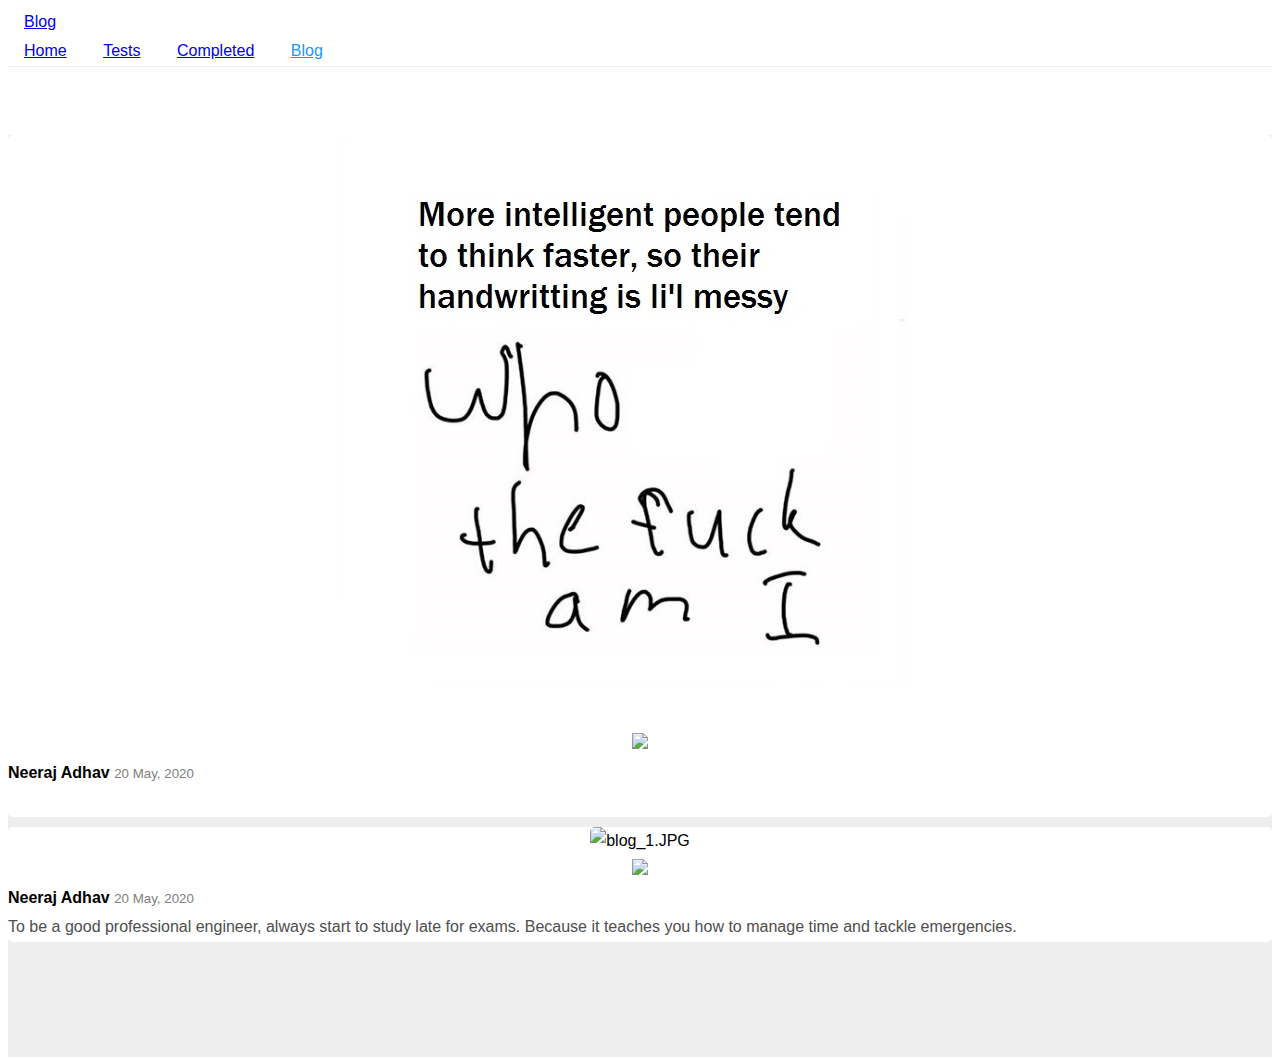
==== blog.html @ 3cfda442 "blog mod" ====
<!DOCTYPE html>
<html>
<title>Blog</title>
<meta charset="UTF-8">
<meta name="viewport" content="width=device-width initial-scale=1 maximum-scale=1.0, user-scalable=0">
<link rel="icon" type="image/png" href="dps/dp1.jpg">
<link rel="stylesheet" href="css/w3.css">
<link rel="stylesheet" href="css/w3-theme-blue.css">
<link rel="stylesheet" type="text/css" href="css/fa5/css/all.min.css">
<!--<link rel="stylesheet" href="https://fonts.googleapis.com/css?family=Raleway">-->
<link rel="stylesheet" href="SN_neeraj/SN_neeraj.css">
<link rel="stylesheet" href="sn_css/main.css">
<link rel="stylesheet" href="css/cssGram.css">
<link rel="stylesheet" href="css/cssGram.css">
<link rel="stylesheet" href="sn_css/responsive.css" media="screen and (max-width: 1220px)">
<style>
body,h1,h2,h3,h4,h5,h6 {font-family: "Raleway", sans-serif}

body, html {
  height: 100%;
  line-height: 1.8;
}

/* Full height image header */
.bgimg-1 {
  background-position: center;
  background-size: cover;
  background-image: url("/w3images/mac.jpg");
  min-height: 100%;
}

.w3-bar .w3-button {
  padding: 16px;
}
</style>
<body onload="myFunction()">
<div id="loading"></div>

<!-- Navbar (sit on top) -->
<div class="w3-top">
  <div class="w3-bar w3-white" style="border-bottom: 1px solid #eee;" id="myNavbar">
    <a href="#home" class="w3-bar-item w3-button w3-wide">Blog</a>
    <!-- Right-sided navbar links -->
    <div class="w3-right w3-hide-small w3-hide-medium">
      <a href="index" class="w3-bar-item w3-button"><i class="fa fa-lg fa-home"></i> Home</a>
      <a href="tests" class="w3-bar-item w3-button"><i class="fa fa-lg fa-pen"></i> Tests</a>
      <a href="completed" class="w3-bar-item w3-button"><i class="fa fa-lg fa-list"></i> Completed</a>
      <a style="color: #2196f3;" href="blog" class="w3-bar-item w3-button"><i class="fa fa-lg fa-blog"></i> Blog</a>
    </div>
    <!-- Hide right-floated links on small screens and replace them with a menu icon -->
  </div>
</div>

<!-- Page Container -->
<div class="" style="max-width: 100%; padding-top: 58px; background: white;">    
  <!-- The Grid -->
  <div class="">
    <!-- Left Column -->
    <div class="aside25 w3-hide-small w3-hide-medium middleone">

    </div>
    <!-- End Left Column -->

    <!-- Middle Column -->
    <div class="section50 middleone shabox w3-container" style="background: #eee;">

    	<!--blog post starts-->
        <div class="w3-card" style="margin-top: 10px; background: white; border-radius: 5px;">

          <center class="" style="">
              <img src="post-img/blog_2.jpg" alt="blog_2.jpg" class="post-img" style="border-radius: 5px 5px 0px 0px;">
          </center>

        <center class="left-bar pull_l">
          <div class="img"><img src="dps/dp1.jpg"></div>
          <!--<div class="img point" style="margin: 20px 0px 20px 0px;"><a href="post-img/blog_1.jpg" download><i class="fa fa-download"></i></a></div>-->
        </center>

         <div class="clr_r"></div>

         <div class="main-con pull_l">
            <b>Neeraj Adhav</b> <i style="color: #2196f3;" class="fa fa-sm fa-certificate"> </i>
            <small class="pull_r" style="color: gray;"> 20 May, 2020</small>
            <p style="margin: 0px auto; color: #4e4e4e;">
         	<br>
         </p>
         </div>
         <div class="clr_b"></div>
        </div>
        <!--blog post ends-->

        <!--blog post starts-->
        <div class="w3-card" style="margin-top: 10px; background: white; border-radius: 5px;">

          <center class="" style="">
              <img src="post-img/blog_1.JPG" alt="blog_1.JPG" class="post-img" style="border-radius: 5px 5px 0px 0px;">
          </center>

        <center class="left-bar pull_l">
          <div class="img"><img src="dps/dp1.jpg"></div>
          <!--<div class="img point" style="margin: 20px 0px 20px 0px;"><a href="post-img/blog_1.jpg" download><i class="fa fa-download"></i></a></div>-->
        </center>

         <div class="clr_r"></div>

         <div class="main-con pull_l">
            <b>Neeraj Adhav</b> <i style="color: #2196f3;" class="fa fa-sm fa-certificate"> </i>
            <small class="pull_r" style="color: gray;"> 20 May, 2020</small>
            <p style="margin: 0px auto; color: #4e4e4e;">
         	To be a good professional engineer, always start to study late for exams. Because it teaches you how to manage time and tackle emergencies.
         </p>
         </div>
         <div class="clr_b"></div>
        </div>
        <!--blog post ends-->

      <br><br>
      <br><br>
      <div class="clr_b"></div>
    </div>
    <!-- End Middle Column -->
    
    <!-- Right Column -->
    <div class="aside25 w3-hide-small w3-hide-medium middleone">
    	
    </div>
    <!-- End Right Column -->
    
  <!-- End Grid -->
  </div>  

<!-- End Page Container -->
</div>

 <!-- bottom nav -->
<div class="bottom-nav w3-hide-large">
  <center class="post-controls"><a href="index"><i class="fa fa-lg fa-home"></i></a></center>
  <center class="post-controls"><a href="tests"><i class="fa fa-lg fa-pen"></i></a></center>
  <center class="post-controls"><a href="completed"><i class="fa fa-lg fa-list"></i></a></center>
  <center style="color: #2196f3;" class="post-controls"><a href="blog"><i class="fa fa-lg fa-blog"></i></a></center>
  <div class="clr_b"></div>
</div>
<!--  bottom nav -->

<script>
// Modal Image Gallery
function onClick(element) {
  document.getElementById("img01").src = element.src;
  document.getElementById("modal01").style.display = "block";
  var captionText = document.getElementById("caption");
  captionText.innerHTML = element.alt;
}


// Toggle between showing and hiding the sidebar when clicking the menu icon
var mySidebar = document.getElementById("mySidebar");

function w3_open() {
  if (mySidebar.style.display === 'block') {
    mySidebar.style.display = 'none';
  } else {
    mySidebar.style.display = 'block';
  }
}

// Close the sidebar with the close button
function w3_close() {
    mySidebar.style.display = "none";
}

// $(document).ready(function(){
      //  $('div#loading').removeAttr('id');
    // });
    var preloader = document.getElementById("loading");
    // window.addEventListener('load', function(){
    //  preloader.style.display = 'none';
    //  })

    function myFunction(){
      preloader.style.display = 'none';
    };
</script>

</body>
</html>
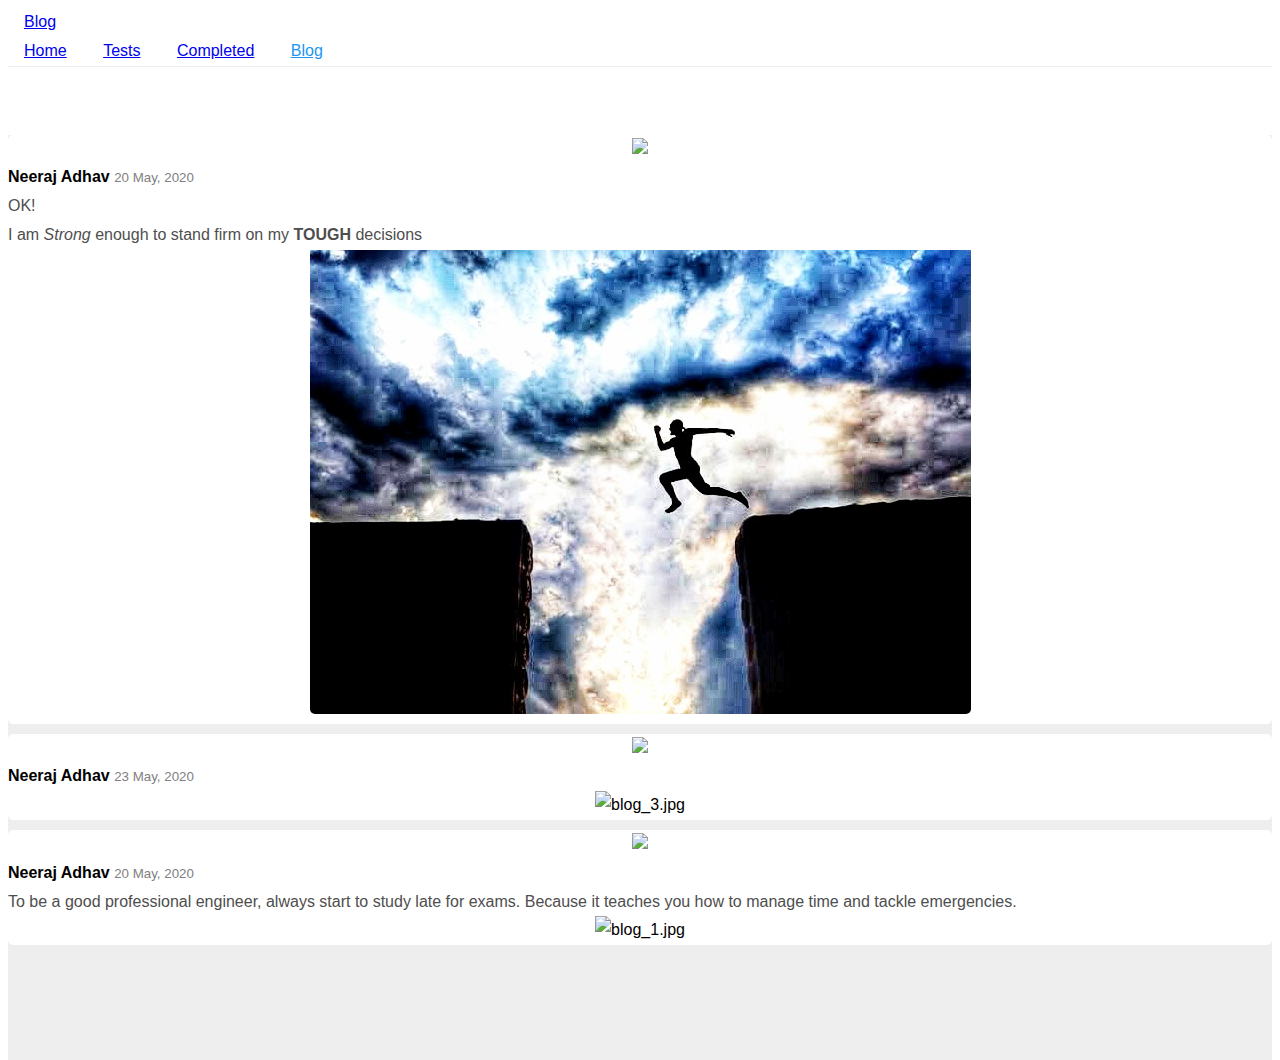
==== commit 976d55c4: "blog 4 push" ====
--- a/blog.html
+++ b/blog.html
@@ -64,52 +64,81 @@
     <!-- Middle Column -->
     <div class="section50 middleone shabox w3-container" style="background: #eee;">
 
+
     	<!--blog post starts-->
         <div class="w3-card" style="margin-top: 10px; background: white; border-radius: 5px;">
+        	
+        	<center class="left-bar pull_l">
+	          <div class="img"><img src="dps/dp1.jpg"></div>
+	          <!--<div class="img point" style="margin: 20px 0px 20px 0px;"><a href="post-img/blog_1.jpg" download><i class="fa fa-download"></i></a></div>-->
+	        </center>
+
+	         <div class="clr_r"></div>
+
+	         <div class="main-con pull_l">
+	            <b>Neeraj Adhav</b> <i style="color: #2196f3;" class="fa fa-sm fa-certificate"> </i>
+	            <small class="pull_r" style="color: gray;"> 20 May, 2020</small>
+	            <p style="margin: 0px auto; color: #4e4e4e;">
+	         	OK!<br>I am <i>Strong</i> enough to stand firm on my <b>TOUGH</b> decisions
+	         	</p>
+	         </div>
 
           <center class="" style="">
-              <img src="post-img/blog_2.jpg" alt="blog_2.jpg" class="post-img" style="border-radius: 5px 5px 0px 0px;">
+              <img src="post-img/blog_4.jpg" alt="blog_4.jpg" class="post-img" style="border-radius: 0px 0px 5px 5px;">
           </center>
 
-        <center class="left-bar pull_l">
-          <div class="img"><img src="dps/dp1.jpg"></div>
-          <!--<div class="img point" style="margin: 20px 0px 20px 0px;"><a href="post-img/blog_1.jpg" download><i class="fa fa-download"></i></a></div>-->
-        </center>
-
-         <div class="clr_r"></div>
-
-         <div class="main-con pull_l">
-            <b>Neeraj Adhav</b> <i style="color: #2196f3;" class="fa fa-sm fa-certificate"> </i>
-            <small class="pull_r" style="color: gray;"> 20 May, 2020</small>
-            <p style="margin: 0px auto; color: #4e4e4e;">
-         	<br>
-         </p>
-         </div>
+        
          <div class="clr_b"></div>
         </div>
         <!--blog post ends-->
 
+    	<!--blog post starts-->
+        <div class="w3-card" style="margin-top: 10px; background: white; border-radius: 5px;">
+        	
+        	<center class="left-bar pull_l">
+	          <div class="img"><img src="dps/dp1.jpg"></div>
+	          <!--<div class="img point" style="margin: 20px 0px 20px 0px;"><a href="post-img/blog_1.jpg" download><i class="fa fa-download"></i></a></div>-->
+	        </center>
+
+	         <div class="clr_r"></div>
+
+	         <div class="main-con pull_l">
+	            <b>Neeraj Adhav</b> <i style="color: #2196f3;" class="fa fa-sm fa-certificate"> </i>
+	            <small class="pull_r" style="color: gray;"> 23 May, 2020</small>
+	         </div>
+
+          <center class="" style="">
+              <img src="post-img/blog_3.jpg" alt="blog_3.jpg" class="post-img" style="border-radius: 0px 0px 5px 5px;">
+          </center>
+
+        
+         <div class="clr_b"></div>
+        </div>
+        <!--blog post ends-->
+
         <!--blog post starts-->
         <div class="w3-card" style="margin-top: 10px; background: white; border-radius: 5px;">
+        	
+        	<center class="left-bar pull_l">
+	          <div class="img"><img src="dps/dp1.jpg"></div>
+	          <!--<div class="img point" style="margin: 20px 0px 20px 0px;"><a href="post-img/blog_1.jpg" download><i class="fa fa-download"></i></a></div>-->
+	        </center>
+
+	         <div class="clr_r"></div>
+
+	         <div class="main-con pull_l">
+	            <b>Neeraj Adhav</b> <i style="color: #2196f3;" class="fa fa-sm fa-certificate"> </i>
+	            <small class="pull_r" style="color: gray;"> 20 May, 2020</small>
+	            <p style="margin: 0px auto; color: #4e4e4e;">
+	         	To be a good professional engineer, always start to study late for exams. Because it teaches you how to manage time and tackle emergencies.
+	         </p>
+	         </div>
 
           <center class="" style="">
-              <img src="post-img/blog_1.JPG" alt="blog_1.JPG" class="post-img" style="border-radius: 5px 5px 0px 0px;">
+              <img src="post-img/blog_1.jpg" alt="blog_1.jpg" class="post-img" style="border-radius: 0px 0px 5px 5px;">
           </center>
 
-        <center class="left-bar pull_l">
-          <div class="img"><img src="dps/dp1.jpg"></div>
-          <!--<div class="img point" style="margin: 20px 0px 20px 0px;"><a href="post-img/blog_1.jpg" download><i class="fa fa-download"></i></a></div>-->
-        </center>
-
-         <div class="clr_r"></div>
-
-         <div class="main-con pull_l">
-            <b>Neeraj Adhav</b> <i style="color: #2196f3;" class="fa fa-sm fa-certificate"> </i>
-            <small class="pull_r" style="color: gray;"> 20 May, 2020</small>
-            <p style="margin: 0px auto; color: #4e4e4e;">
-         	To be a good professional engineer, always start to study late for exams. Because it teaches you how to manage time and tackle emergencies.
-         </p>
-         </div>
+        
          <div class="clr_b"></div>
         </div>
         <!--blog post ends-->
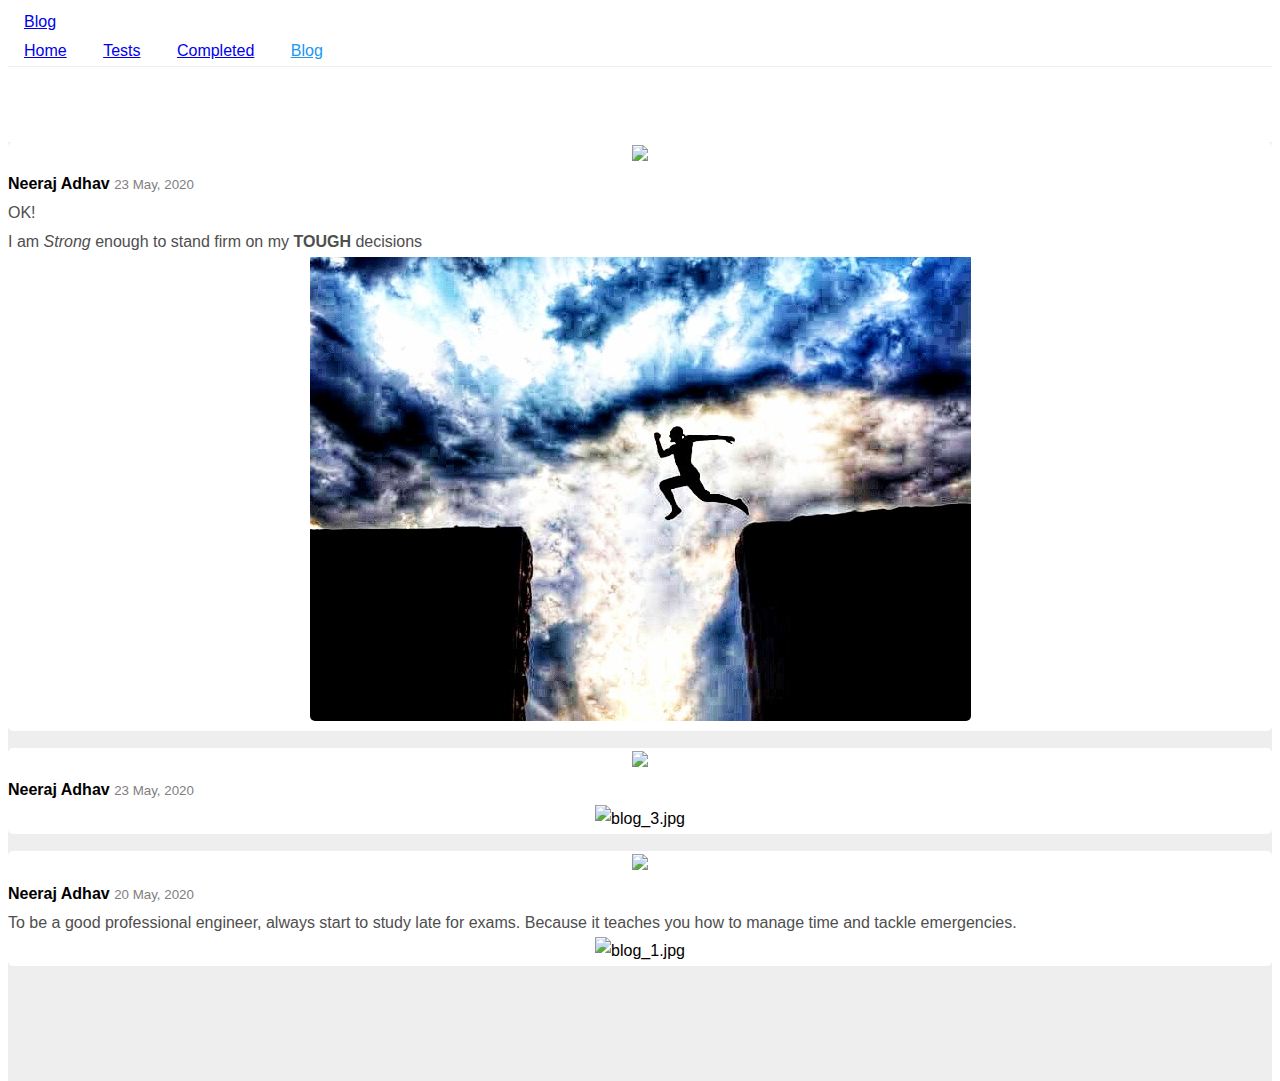
==== commit 9ee0dbde: "23 update" ====
--- a/blog.html
+++ b/blog.html
@@ -66,7 +66,7 @@
 
 
     	<!--blog post starts-->
-        <div class="w3-card" style="margin-top: 10px; background: white; border-radius: 5px;">
+        <div class="w3-card" style="margin-top: 17px; background: white; border-radius: 5px;">
         	
         	<center class="left-bar pull_l">
 	          <div class="img"><img src="dps/dp1.jpg"></div>
@@ -77,7 +77,7 @@
 
 	         <div class="main-con pull_l">
 	            <b>Neeraj Adhav</b> <i style="color: #2196f3;" class="fa fa-sm fa-certificate"> </i>
-	            <small class="pull_r" style="color: gray;"> 20 May, 2020</small>
+	            <small class="pull_r" style="color: gray;"> 23 May, 2020</small>
 	            <p style="margin: 0px auto; color: #4e4e4e;">
 	         	OK!<br>I am <i>Strong</i> enough to stand firm on my <b>TOUGH</b> decisions
 	         	</p>
@@ -93,7 +93,7 @@
         <!--blog post ends-->
 
     	<!--blog post starts-->
-        <div class="w3-card" style="margin-top: 10px; background: white; border-radius: 5px;">
+        <div class="w3-card" style="margin-top: 17px; background: white; border-radius: 5px;">
         	
         	<center class="left-bar pull_l">
 	          <div class="img"><img src="dps/dp1.jpg"></div>
@@ -117,7 +117,7 @@
         <!--blog post ends-->
 
         <!--blog post starts-->
-        <div class="w3-card" style="margin-top: 10px; background: white; border-radius: 5px;">
+        <div class="w3-card" style="margin-top: 17px; background: white; border-radius: 5px;">
         	
         	<center class="left-bar pull_l">
 	          <div class="img"><img src="dps/dp1.jpg"></div>
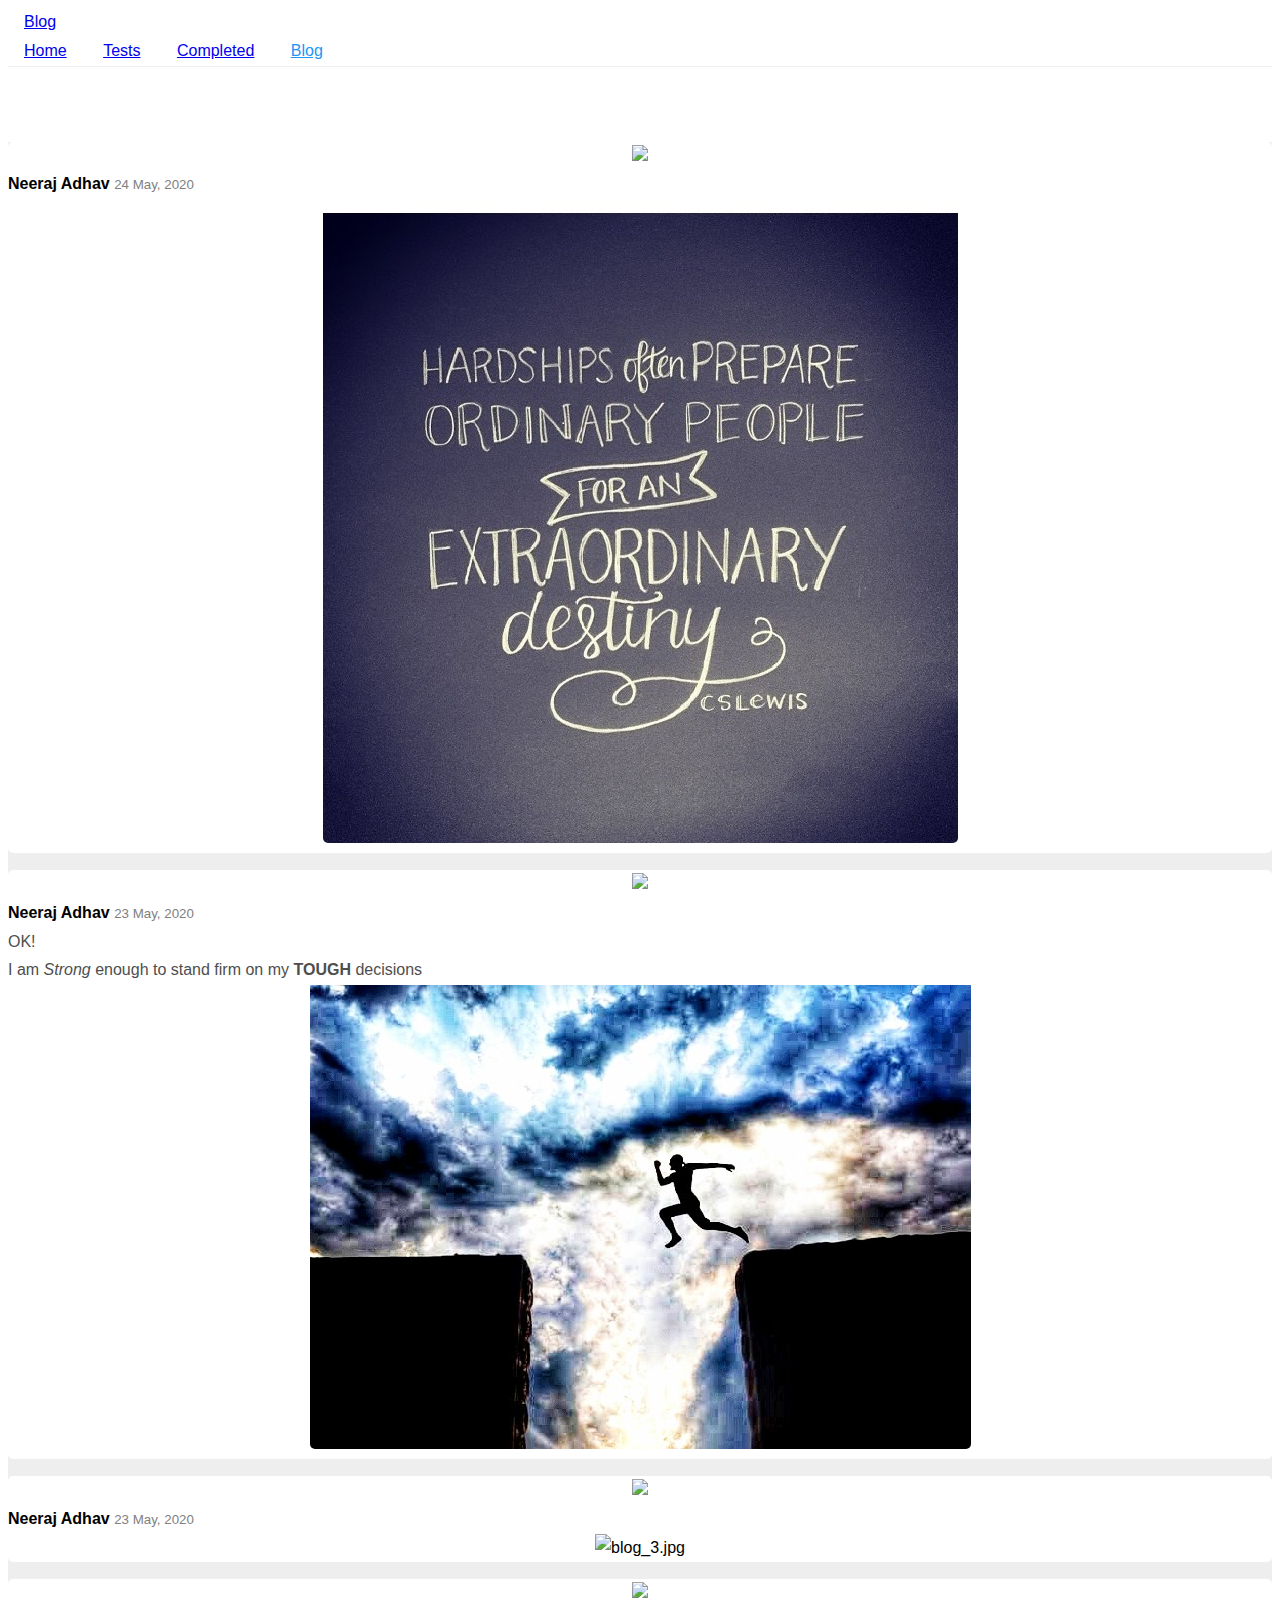
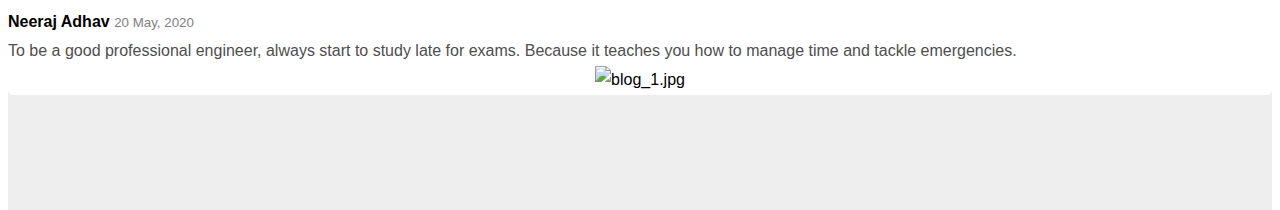
==== commit 3d4b4344: "blog 5" ====
--- a/blog.html
+++ b/blog.html
@@ -64,6 +64,29 @@
     <!-- Middle Column -->
     <div class="section50 middleone shabox w3-container" style="background: #eee;">
 
+    	<!--blog post starts-->
+        <div class="w3-card" style="margin-top: 17px; background: white; border-radius: 5px;">
+        	
+        	<center class="left-bar pull_l">
+	          <div class="img"><img src="dps/dp1.jpg"></div>
+	          <!--<div class="img point" style="margin: 20px 0px 20px 0px;"><a href="post-img/blog_1.jpg" download><i class="fa fa-download"></i></a></div>-->
+	        </center>
+
+	         <div class="clr_r"></div>
+
+	         <div class="main-con pull_l">
+	            <b>Neeraj Adhav</b> <i style="color: #2196f3;" class="fa fa-sm fa-certificate"> </i>
+	            <small class="pull_r" style="color: gray;"> 24 May, 2020</small>
+	         </div>
+
+          <center class="" style="">
+              <img src="post-img/blog_5.jpg" alt="blog_5.jpg" class="post-img" style="border-radius: 0px 0px 5px 5px;">
+          </center>
+
+        
+         <div class="clr_b"></div>
+        </div>
+        <!--blog post ends-->
 
     	<!--blog post starts-->
         <div class="w3-card" style="margin-top: 17px; background: white; border-radius: 5px;">
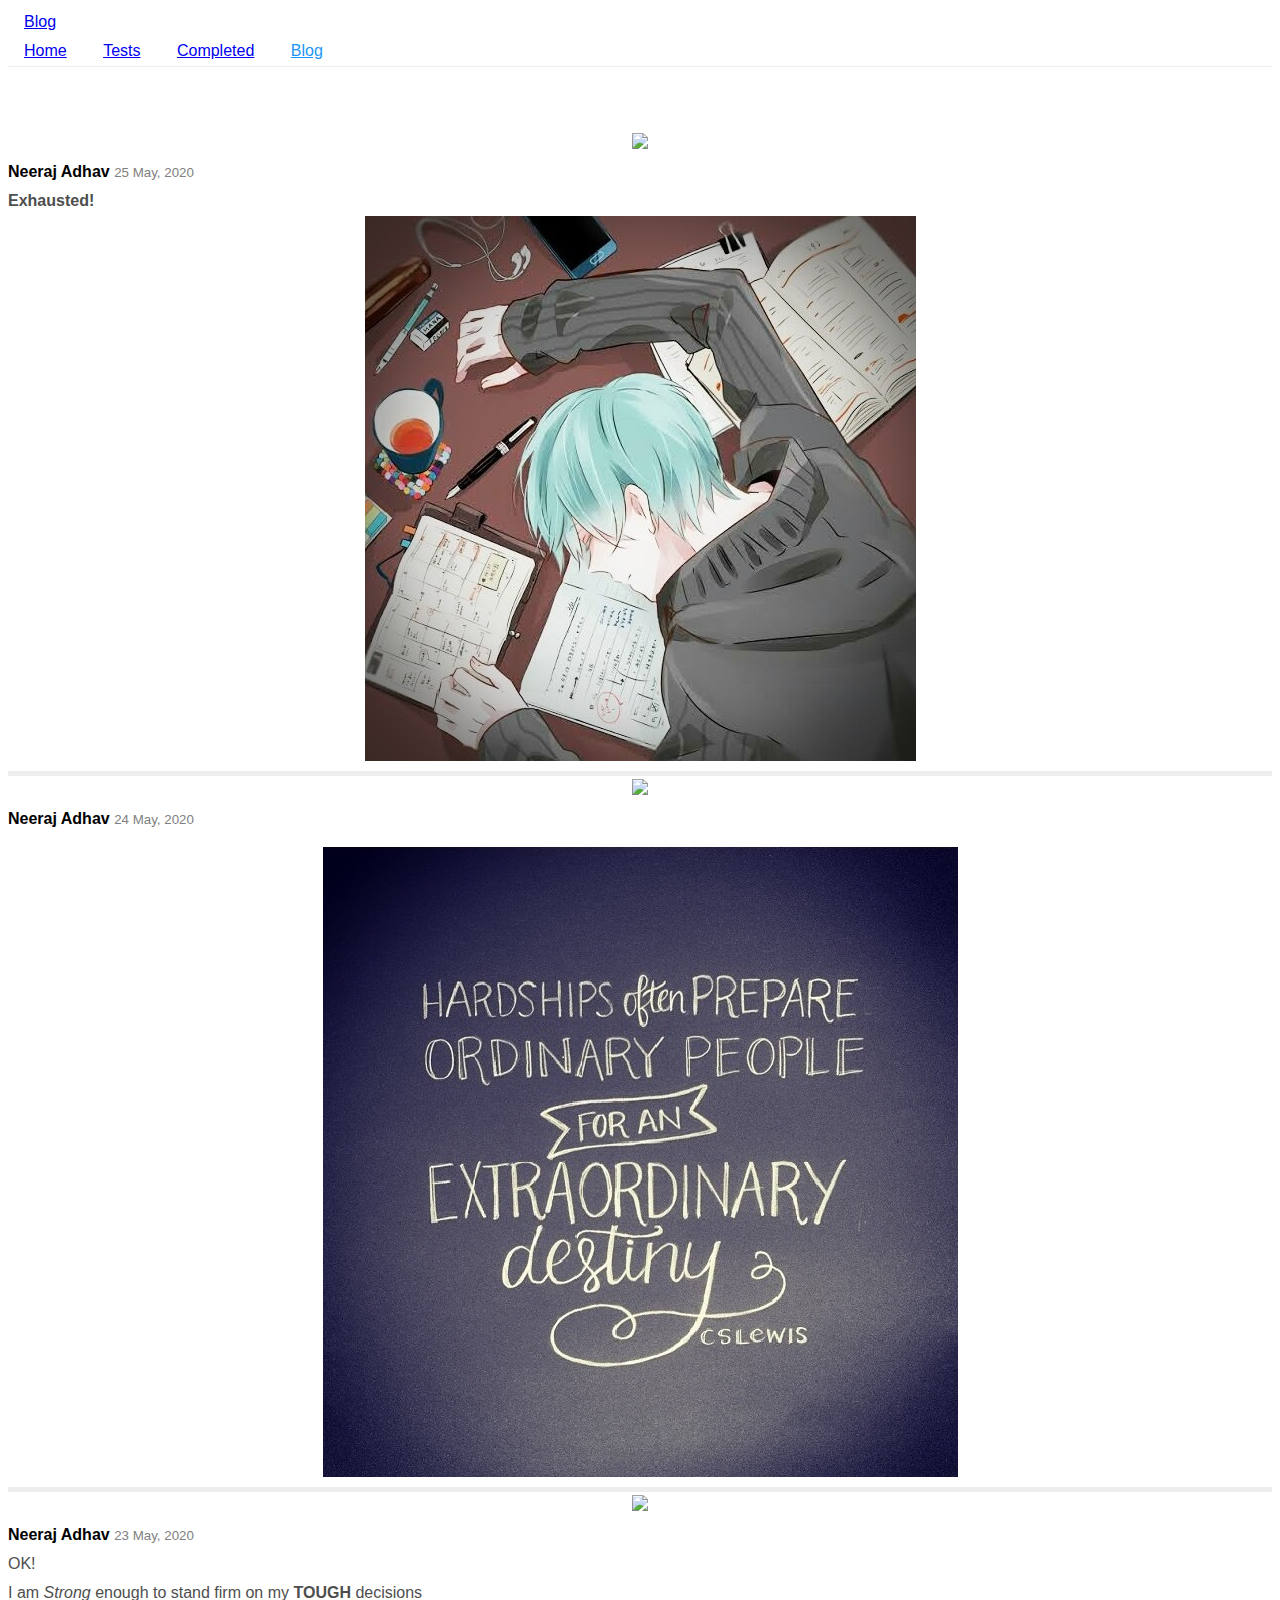
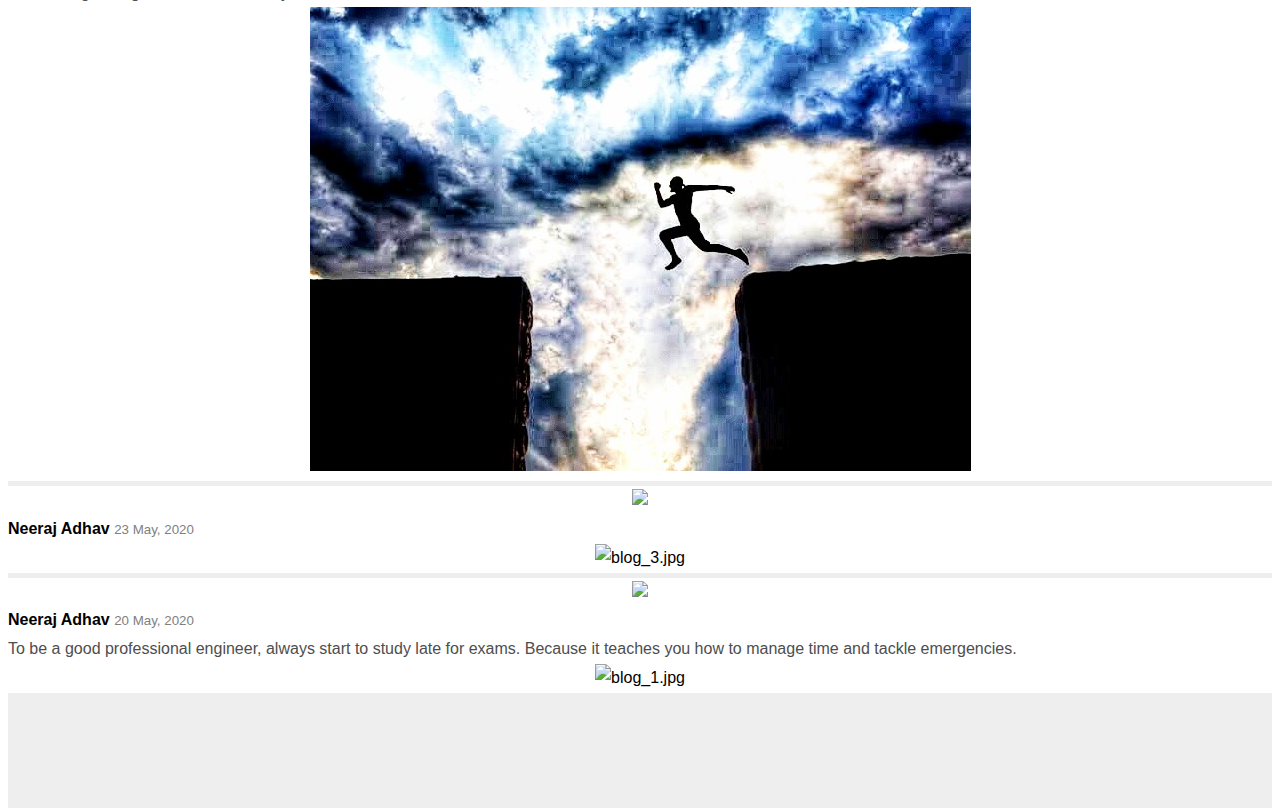
==== commit 6a9cc650: "blog 6 modified" ====
--- a/blog.html
+++ b/blog.html
@@ -62,10 +62,36 @@
     <!-- End Left Column -->
 
     <!-- Middle Column -->
-    <div class="section50 middleone shabox w3-container" style="background: #eee;">
-
-    	<!--blog post starts-->
-        <div class="w3-card" style="margin-top: 17px; background: white; border-radius: 5px;">
+    <div class="section50 middleone shabox" style="background: #eee;">
+
+    	<!--blog post starts-->
+        <div class="w3-card" style="margin-top: 5px; background: white; border-radius:;">
+        	
+        	<center class="left-bar pull_l">
+	          <div class="img"><img src="dps/dp1.jpg"></div>
+	          <!--<div class="img point" style="margin: 20px 0px 20px 0px;"><a href="post-img/blog_1.jpg" download><i class="fa fa-download"></i></a></div>-->
+	        </center>
+
+	         <div class="clr_r"></div>
+
+	         <div class="main-con pull_l">
+	            <b>Neeraj Adhav</b> <i style="color: #2196f3;" class="fa fa-sm fa-certificate"> </i>
+	            <small class="pull_r" style="color: gray;"> 25 May, 2020</small>
+	            <p style="margin: 0px auto; color: #4e4e4e;">
+	         	<b>Exhausted!</b>
+	         	</p>
+	         </div>
+
+          <center class="" style="">
+              <img src="post-img/blog_6.jpg" alt="blog_6.jpg" class="post-img" style="border-radius: 0px 0px 0px 0px;">
+          </center>
+        
+         <div class="clr_b"></div>
+        </div>
+        <!--blog post ends-->
+
+    	<!--blog post starts-->
+        <div class="w3-card" style="margin-top: 5px; background: white; border-radius: 0px;">
         	
         	<center class="left-bar pull_l">
 	          <div class="img"><img src="dps/dp1.jpg"></div>
@@ -80,16 +106,16 @@
 	         </div>
 
           <center class="" style="">
-              <img src="post-img/blog_5.jpg" alt="blog_5.jpg" class="post-img" style="border-radius: 0px 0px 5px 5px;">
-          </center>
-
-        
-         <div class="clr_b"></div>
-        </div>
-        <!--blog post ends-->
-
-    	<!--blog post starts-->
-        <div class="w3-card" style="margin-top: 17px; background: white; border-radius: 5px;">
+              <img src="post-img/blog_5.jpg" alt="blog_5.jpg" class="post-img" style="border-radius: 0px 0px 0px 0px;">
+          </center>
+
+        
+         <div class="clr_b"></div>
+        </div>
+        <!--blog post ends-->
+
+    	<!--blog post starts-->
+        <div class="w3-card" style="margin-top: 5px; background: white; border-radius: 0px;">
         	
         	<center class="left-bar pull_l">
 	          <div class="img"><img src="dps/dp1.jpg"></div>
@@ -107,16 +133,16 @@
 	         </div>
 
           <center class="" style="">
-              <img src="post-img/blog_4.jpg" alt="blog_4.jpg" class="post-img" style="border-radius: 0px 0px 5px 5px;">
-          </center>
-
-        
-         <div class="clr_b"></div>
-        </div>
-        <!--blog post ends-->
-
-    	<!--blog post starts-->
-        <div class="w3-card" style="margin-top: 17px; background: white; border-radius: 5px;">
+              <img src="post-img/blog_4.jpg" alt="blog_4.jpg" class="post-img" style="border-radius: 0px 0px 0px 0px;">
+          </center>
+
+        
+         <div class="clr_b"></div>
+        </div>
+        <!--blog post ends-->
+
+    	<!--blog post starts-->
+        <div class="w3-card" style="margin-top: 5px; background: white; border-radius: 0px;">
         	
         	<center class="left-bar pull_l">
 	          <div class="img"><img src="dps/dp1.jpg"></div>
@@ -131,7 +157,7 @@
 	         </div>
 
           <center class="" style="">
-              <img src="post-img/blog_3.jpg" alt="blog_3.jpg" class="post-img" style="border-radius: 0px 0px 5px 5px;">
+              <img src="post-img/blog_3.jpg" alt="blog_3.jpg" class="post-img" style="border-radius: 0px 0px 0px 0px;">
           </center>
 
         
@@ -140,7 +166,7 @@
         <!--blog post ends-->
 
         <!--blog post starts-->
-        <div class="w3-card" style="margin-top: 17px; background: white; border-radius: 5px;">
+        <div class="w3-card" style="margin-top: 5px; background: white; border-radius: 0px;">
         	
         	<center class="left-bar pull_l">
 	          <div class="img"><img src="dps/dp1.jpg"></div>
@@ -158,7 +184,7 @@
 	         </div>
 
           <center class="" style="">
-              <img src="post-img/blog_1.jpg" alt="blog_1.jpg" class="post-img" style="border-radius: 0px 0px 5px 5px;">
+              <img src="post-img/blog_1.jpg" alt="blog_1.jpg" class="post-img" style="border-radius: 0px 0px 0px 0px;">
           </center>
 
         
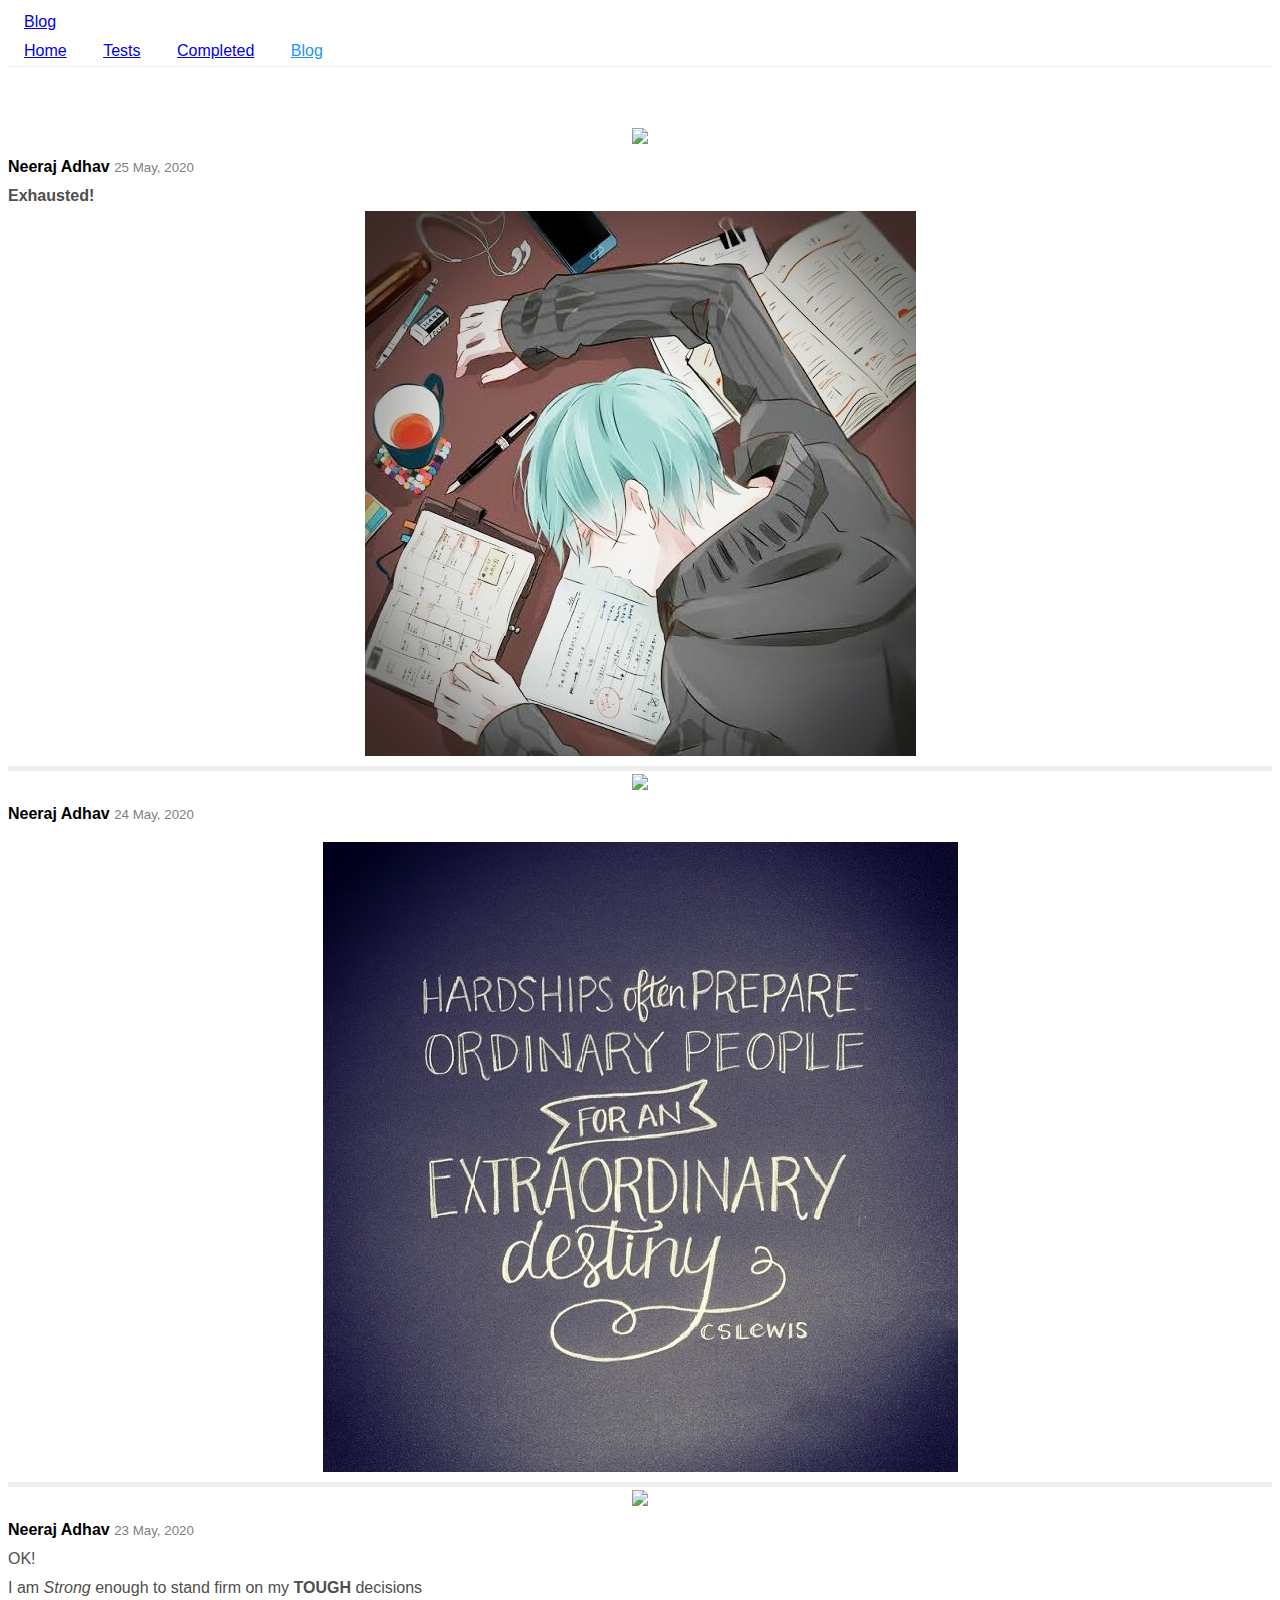
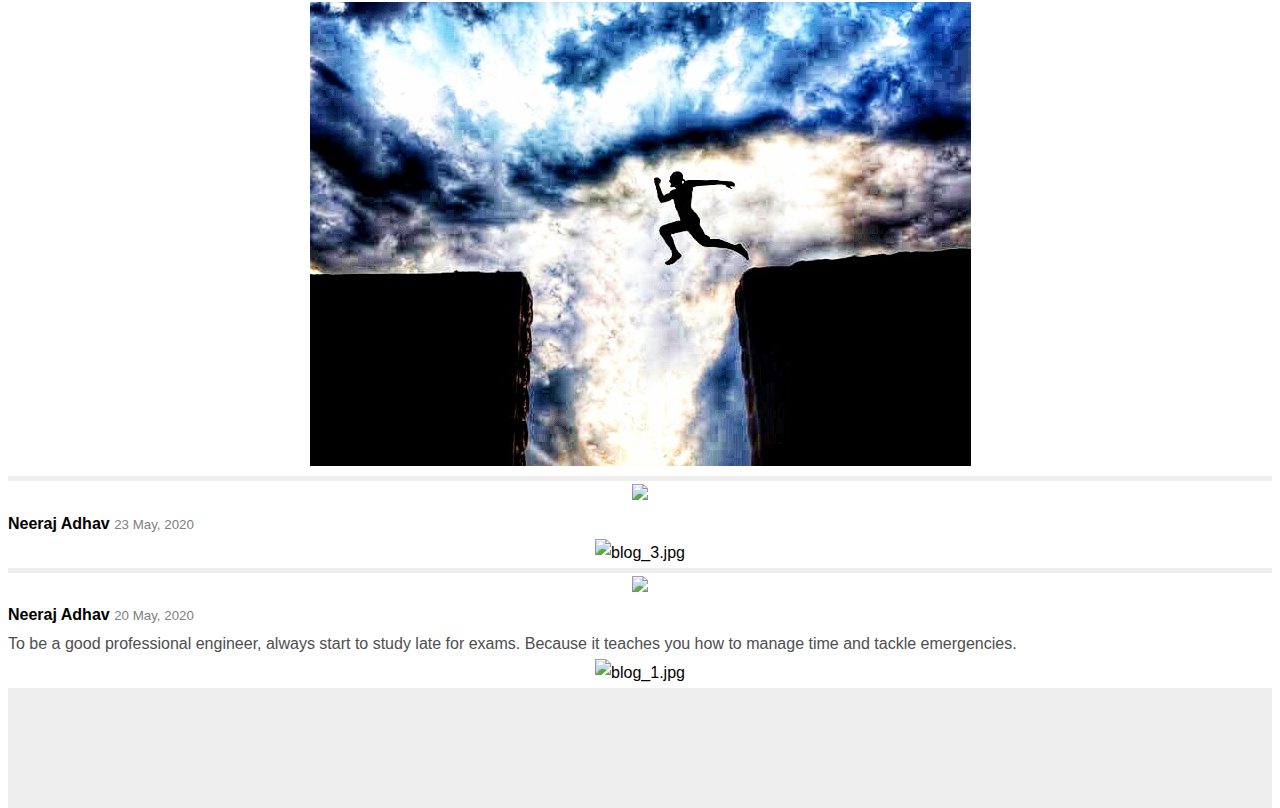
==== commit caa94413: "margin bottom" ====
--- a/blog.html
+++ b/blog.html
@@ -65,7 +65,7 @@
     <div class="section50 middleone shabox" style="background: #eee;">
 
     	<!--blog post starts-->
-        <div class="w3-card" style="margin-top: 5px; background: white; border-radius:;">
+        <div class="w3-card" style="margin-bottom: 5px; background: white; border-radius:;">
         	
         	<center class="left-bar pull_l">
 	          <div class="img"><img src="dps/dp1.jpg"></div>
@@ -91,7 +91,7 @@
         <!--blog post ends-->
 
     	<!--blog post starts-->
-        <div class="w3-card" style="margin-top: 5px; background: white; border-radius: 0px;">
+        <div class="w3-card" style="margin-bottom: 5px; background: white; border-radius: 0px;">
         	
         	<center class="left-bar pull_l">
 	          <div class="img"><img src="dps/dp1.jpg"></div>
@@ -115,7 +115,7 @@
         <!--blog post ends-->
 
     	<!--blog post starts-->
-        <div class="w3-card" style="margin-top: 5px; background: white; border-radius: 0px;">
+        <div class="w3-card" style="margin-bottom: 5px; background: white; border-radius: 0px;">
         	
         	<center class="left-bar pull_l">
 	          <div class="img"><img src="dps/dp1.jpg"></div>
@@ -142,7 +142,7 @@
         <!--blog post ends-->
 
     	<!--blog post starts-->
-        <div class="w3-card" style="margin-top: 5px; background: white; border-radius: 0px;">
+        <div class="w3-card" style="margin-bottom: 5px; background: white; border-radius: 0px;">
         	
         	<center class="left-bar pull_l">
 	          <div class="img"><img src="dps/dp1.jpg"></div>
@@ -166,7 +166,7 @@
         <!--blog post ends-->
 
         <!--blog post starts-->
-        <div class="w3-card" style="margin-top: 5px; background: white; border-radius: 0px;">
+        <div class="w3-card" style="margin-bottom: 5px; background: white; border-radius: 0px;">
         	
         	<center class="left-bar pull_l">
 	          <div class="img"><img src="dps/dp1.jpg"></div>
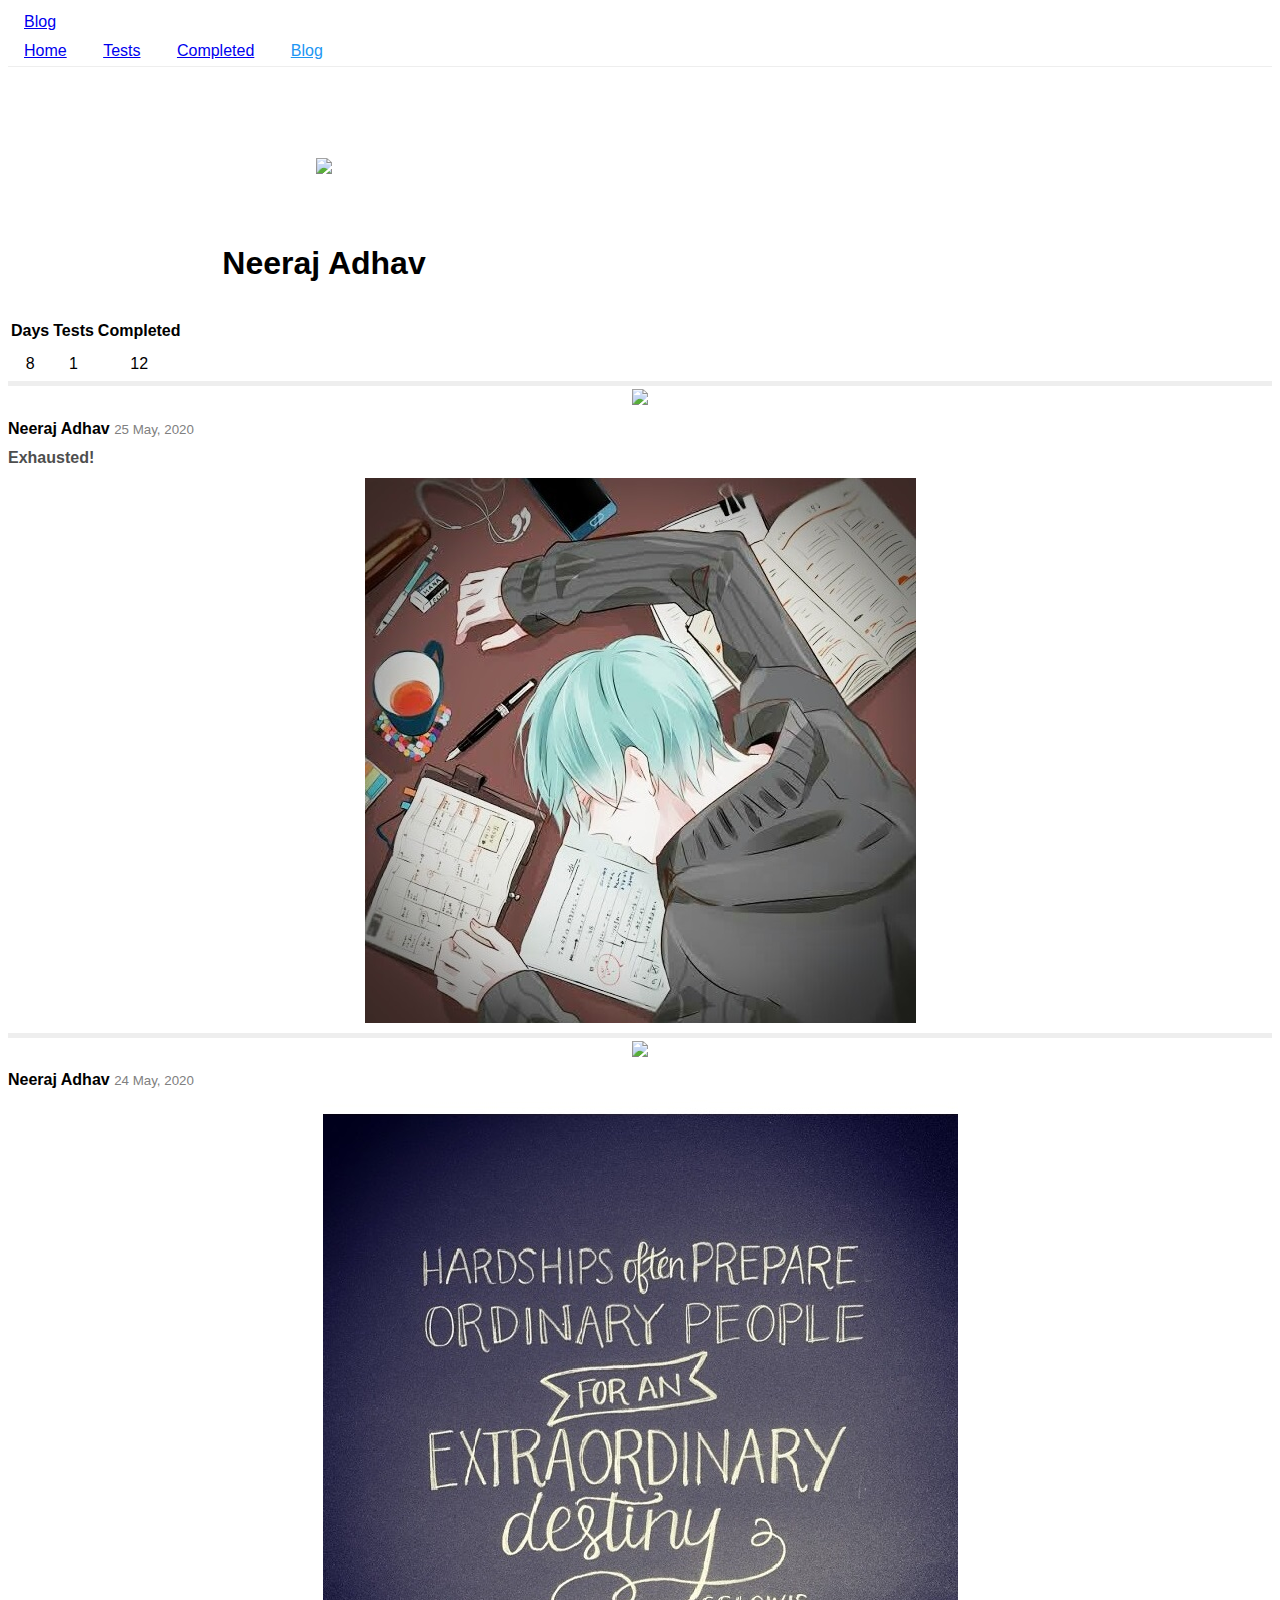
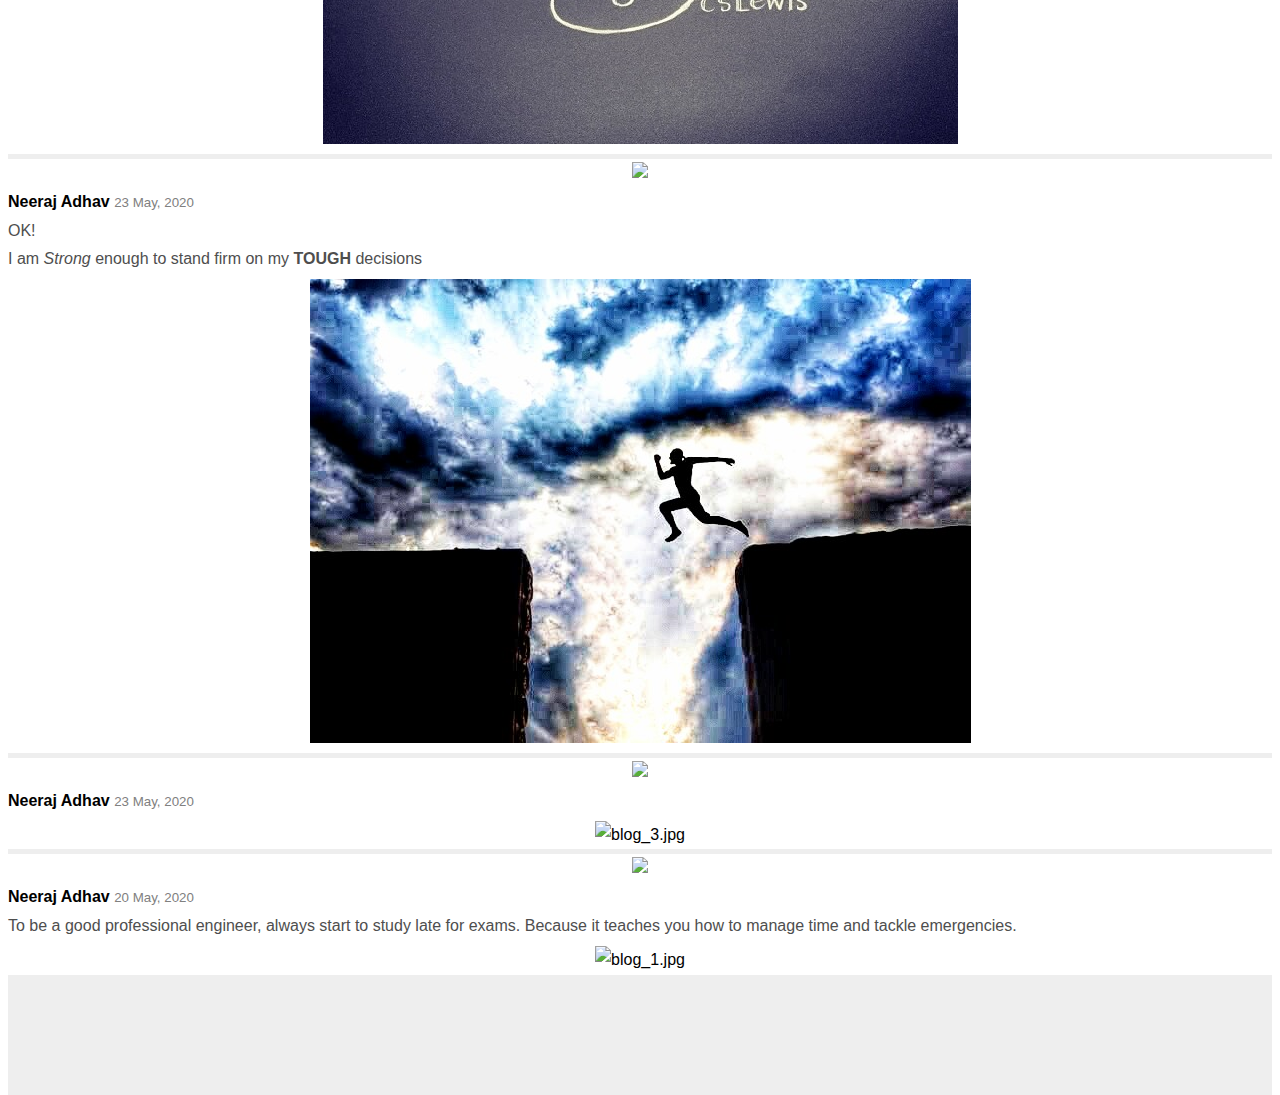
==== commit 59a03cbf: "profile added" ====
--- a/blog.html
+++ b/blog.html
@@ -45,7 +45,7 @@
       <a href="index" class="w3-bar-item w3-button"><i class="fa fa-lg fa-home"></i> Home</a>
       <a href="tests" class="w3-bar-item w3-button"><i class="fa fa-lg fa-pen"></i> Tests</a>
       <a href="completed" class="w3-bar-item w3-button"><i class="fa fa-lg fa-list"></i> Completed</a>
-      <a style="color: #2196f3;" href="blog" class="w3-bar-item w3-button"><i class="fa fa-lg fa-blog"></i> Blog</a>
+      <a style="color: #2196f3;" href="blog" class="w3-bar-item w3-button"><i class="fa fa-lg fa-user"></i> Blog</a>
     </div>
     <!-- Hide right-floated links on small screens and replace them with a menu icon -->
   </div>
@@ -64,8 +64,34 @@
     <!-- Middle Column -->
     <div class="section50 middleone shabox" style="background: #eee;">
 
-    	<!--blog post starts-->
-        <div class="w3-card" style="margin-bottom: 5px; background: white; border-radius:;">
+    	<!--profile starts-->
+    	<div style="background: white; margin-bottom: 5px;">
+    		<center class="pull_l" style="width: 50%; padding: 30px 0px 30px 0px;">
+    			<div class="img"><img src="dps/dp1.jpg"></div>
+    		</center>
+    		<div class="clr_r"></div>
+
+    		<div class="pull_l" style="width: 50%;">
+    			<center><h1>Neeraj Adhav</h1></center>
+    			<table class="w3-table">
+	    			<tr>
+	    				<td class=""><center><b>Days</b></center></td>
+	    				<td class=""><center><b>Tests</b></center></td>
+	    				<td class=""><center><b>Completed</b></center></td>
+	    			</tr>
+	    			<tr>
+	    				<td class=""><center>8</center></td>
+	    				<td class=""><center>1</center></td>
+	    				<td class=""><center>12</center></td>
+	    			</tr>
+	    		</table>
+    		</div>
+    		<div class="clr_b"></div>
+    	</div>
+    	<!--profile ends-->
+
+    	<!--blog post starts-->
+        <div class="" style="margin-bottom: 5px; background: white; border-radius:;">
         	
         	<center class="left-bar pull_l">
 	          <div class="img"><img src="dps/dp1.jpg"></div>
@@ -81,41 +107,40 @@
 	         	<b>Exhausted!</b>
 	         	</p>
 	         </div>
-
-          <center class="" style="">
+	         <div class="clr_b"></div>
+
+          <center class="" style="margin-top: 5px;">
               <img src="post-img/blog_6.jpg" alt="blog_6.jpg" class="post-img" style="border-radius: 0px 0px 0px 0px;">
           </center>
+        </div>
+        <!--blog post ends-->
+
+    	<!--blog post starts-->
+        <div class="" style="margin-bottom: 5px; background: white; border-radius: 0px;">
+        	
+        	<center class="left-bar pull_l">
+	          <div class="img"><img src="dps/dp1.jpg"></div>
+	          <!--<div class="img point" style="margin: 20px 0px 20px 0px;"><a href="post-img/blog_1.jpg" download><i class="fa fa-download"></i></a></div>-->
+	        </center>
+
+	         <div class="clr_r"></div>
+
+	         <div class="main-con pull_l">
+	            <b>Neeraj Adhav</b> <i style="color: #2196f3;" class="fa fa-sm fa-certificate"> </i>
+	            <small class="pull_r" style="color: gray;"> 24 May, 2020</small>
+	         </div>
         
          <div class="clr_b"></div>
-        </div>
-        <!--blog post ends-->
-
-    	<!--blog post starts-->
-        <div class="w3-card" style="margin-bottom: 5px; background: white; border-radius: 0px;">
-        	
-        	<center class="left-bar pull_l">
-	          <div class="img"><img src="dps/dp1.jpg"></div>
-	          <!--<div class="img point" style="margin: 20px 0px 20px 0px;"><a href="post-img/blog_1.jpg" download><i class="fa fa-download"></i></a></div>-->
-	        </center>
-
-	         <div class="clr_r"></div>
-
-	         <div class="main-con pull_l">
-	            <b>Neeraj Adhav</b> <i style="color: #2196f3;" class="fa fa-sm fa-certificate"> </i>
-	            <small class="pull_r" style="color: gray;"> 24 May, 2020</small>
-	         </div>
-
-          <center class="" style="">
+
+          <center class="" style="margin-top: 5px;">
               <img src="post-img/blog_5.jpg" alt="blog_5.jpg" class="post-img" style="border-radius: 0px 0px 0px 0px;">
           </center>
 
-        
-         <div class="clr_b"></div>
-        </div>
-        <!--blog post ends-->
-
-    	<!--blog post starts-->
-        <div class="w3-card" style="margin-bottom: 5px; background: white; border-radius: 0px;">
+        </div>
+        <!--blog post ends-->
+
+    	<!--blog post starts-->
+        <div class="" style="margin-bottom: 5px; background: white; border-radius: 0px;">
         	
         	<center class="left-bar pull_l">
 	          <div class="img"><img src="dps/dp1.jpg"></div>
@@ -131,18 +156,17 @@
 	         	OK!<br>I am <i>Strong</i> enough to stand firm on my <b>TOUGH</b> decisions
 	         	</p>
 	         </div>
-
-          <center class="" style="">
+         <div class="clr_b"></div>
+
+          <center class="" style="margin-top: 5px;">
               <img src="post-img/blog_4.jpg" alt="blog_4.jpg" class="post-img" style="border-radius: 0px 0px 0px 0px;">
           </center>
 
-        
-         <div class="clr_b"></div>
-        </div>
-        <!--blog post ends-->
-
-    	<!--blog post starts-->
-        <div class="w3-card" style="margin-bottom: 5px; background: white; border-radius: 0px;">
+        </div>
+        <!--blog post ends-->
+
+    	<!--blog post starts-->
+        <div class="" style="margin-bottom: 5px; background: white; border-radius: 0px;">
         	
         	<center class="left-bar pull_l">
 	          <div class="img"><img src="dps/dp1.jpg"></div>
@@ -156,17 +180,17 @@
 	            <small class="pull_r" style="color: gray;"> 23 May, 2020</small>
 	         </div>
 
-          <center class="" style="">
+         <div class="clr_b"></div>
+
+          <center class="" style="margin-top: 5px;">
               <img src="post-img/blog_3.jpg" alt="blog_3.jpg" class="post-img" style="border-radius: 0px 0px 0px 0px;">
           </center>
 
-        
-         <div class="clr_b"></div>
         </div>
         <!--blog post ends-->
 
         <!--blog post starts-->
-        <div class="w3-card" style="margin-bottom: 5px; background: white; border-radius: 0px;">
+        <div class="" style="margin-bottom: 5px; background: white; border-radius: 0px;">
         	
         	<center class="left-bar pull_l">
 	          <div class="img"><img src="dps/dp1.jpg"></div>
@@ -183,12 +207,12 @@
 	         </p>
 	         </div>
 
-          <center class="" style="">
+         <div class="clr_b"></div>
+
+          <center class="" style="margin-top: 5px;">
               <img src="post-img/blog_1.jpg" alt="blog_1.jpg" class="post-img" style="border-radius: 0px 0px 0px 0px;">
           </center>
 
-        
-         <div class="clr_b"></div>
         </div>
         <!--blog post ends-->
 
@@ -215,7 +239,7 @@
   <center class="post-controls"><a href="index"><i class="fa fa-lg fa-home"></i></a></center>
   <center class="post-controls"><a href="tests"><i class="fa fa-lg fa-pen"></i></a></center>
   <center class="post-controls"><a href="completed"><i class="fa fa-lg fa-list"></i></a></center>
-  <center style="color: #2196f3;" class="post-controls"><a href="blog"><i class="fa fa-lg fa-blog"></i></a></center>
+  <center style="color: #2196f3;" class="post-controls"><a href="blog"><i class="fa fa-lg fa-user"></i></a></center>
   <div class="clr_b"></div>
 </div>
 <!--  bottom nav -->
